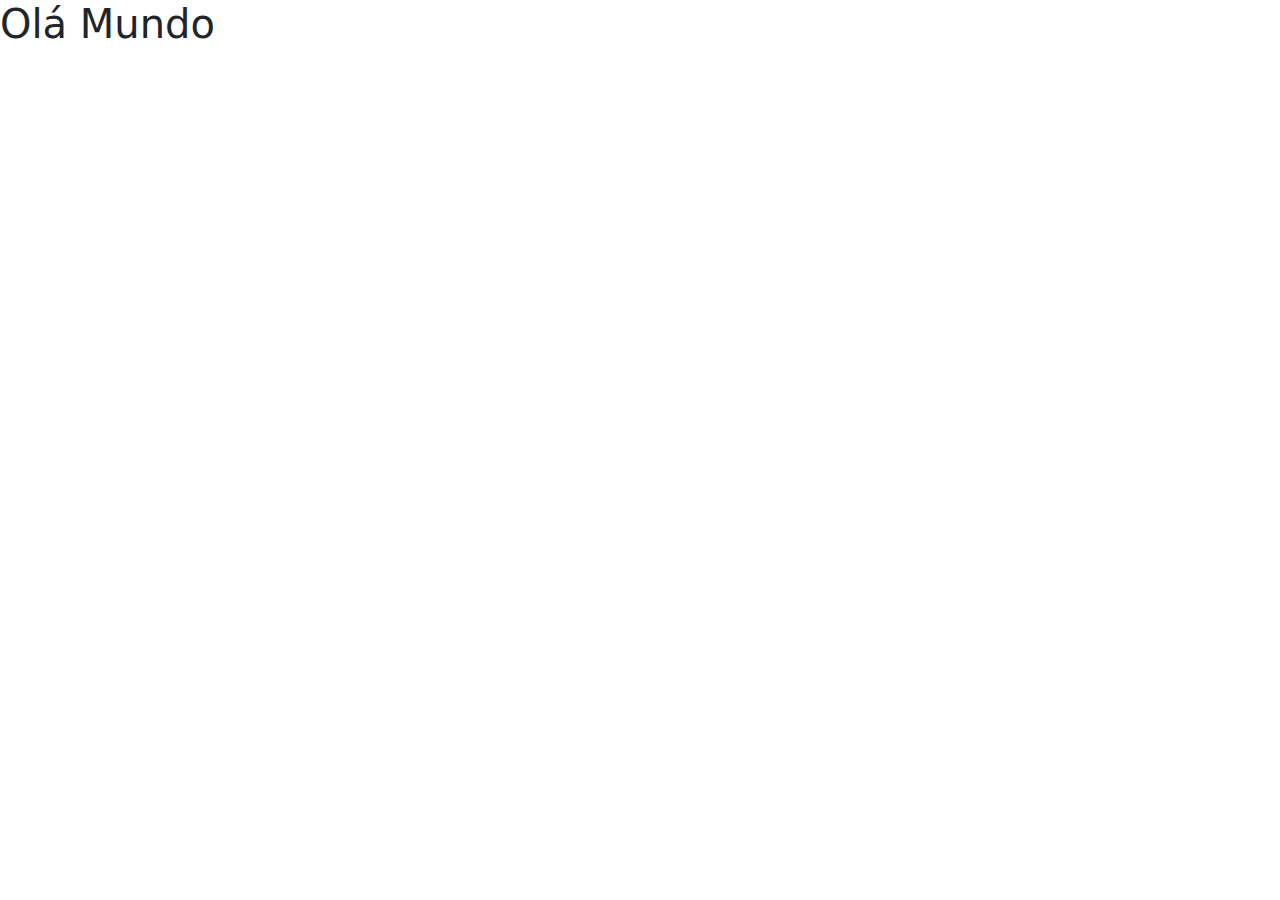
==== index.html @ 34362b95 "Bootstrap" ====
<!DOCTYPE html>
<html lang="pt-br">
<head>
    <meta charset="UTF-8">
    <meta name="viewport" content="width=device-width, initial-scale=1.0">
    <title>Projeto Filmes</title>

    <link href="https://cdn.jsdelivr.net/npm/bootstrap@5.3.3/dist/css/bootstrap.min.css" rel="stylesheet" integrity="sha384-QWTKZyjpPEjISv5WaRU9OFeRpok6YctnYmDr5pNlyT2bRjXh0JMhjY6hW+ALEwIH" crossorigin="anonymous">

</head>
<body>
    <h1>Olá Mundo</h1>
</body>
</html>
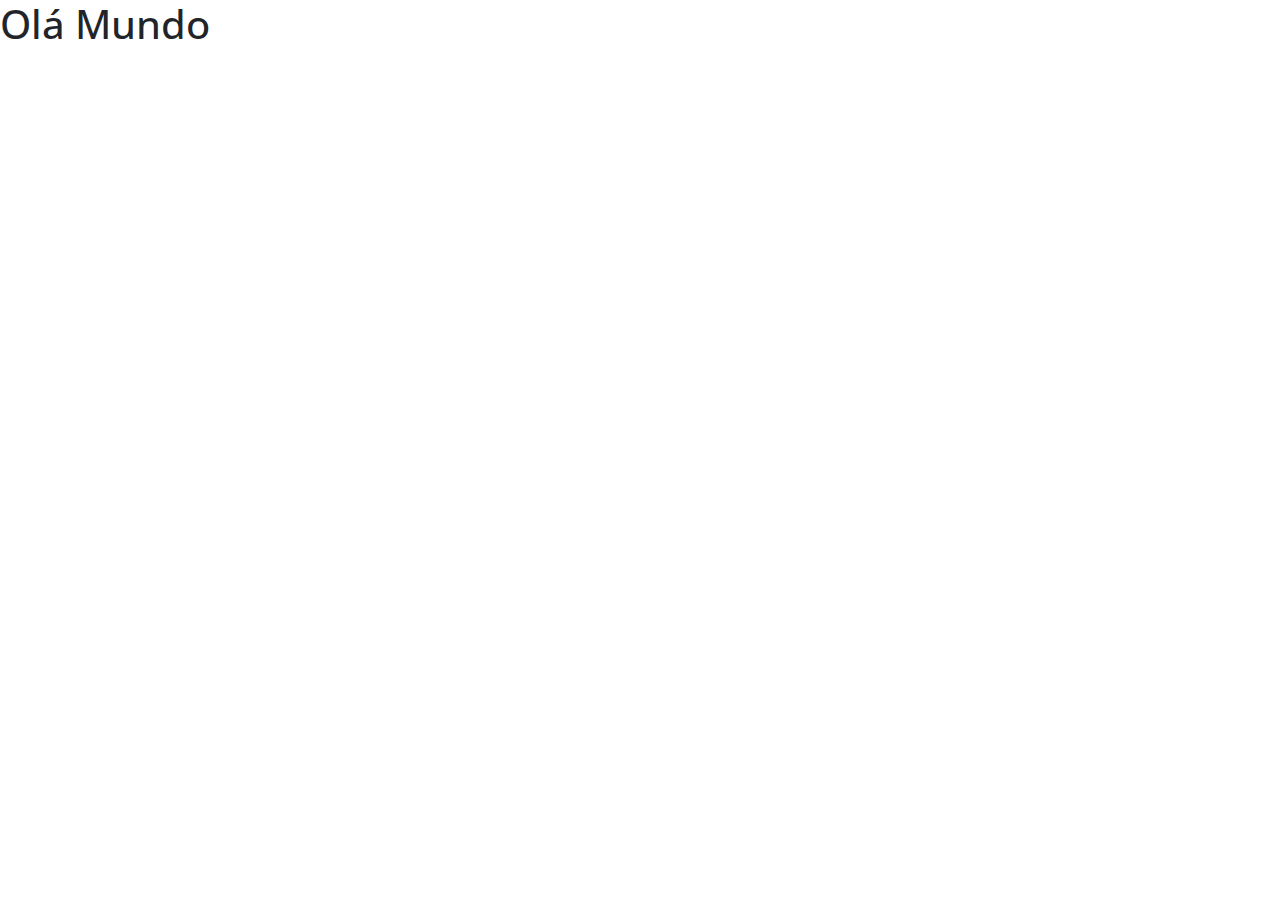
==== commit 35c035c3: "Google Fonts" ====
--- a/index.html
+++ b/index.html
@@ -6,7 +6,7 @@
     <title>Projeto Filmes</title>
 
     <link href="https://cdn.jsdelivr.net/npm/bootstrap@5.3.3/dist/css/bootstrap.min.css" rel="stylesheet" integrity="sha384-QWTKZyjpPEjISv5WaRU9OFeRpok6YctnYmDr5pNlyT2bRjXh0JMhjY6hW+ALEwIH" crossorigin="anonymous">
-
+    <link rel="stylesheet" href="css/styles.css">
 </head>
 <body>
     <h1>Olá Mundo</h1>
--- a/css/styles.css
+++ b/css/styles.css
@@ -0,0 +1,5 @@
+@import url('https://fonts.googleapis.com/css2?family=Open+Sans:ital,wdth,wght@0,75..100,300..800;1,75..100,300..800&display=swap');
+
+* {
+    font-family: 'Open Sans', sans-serif;
+}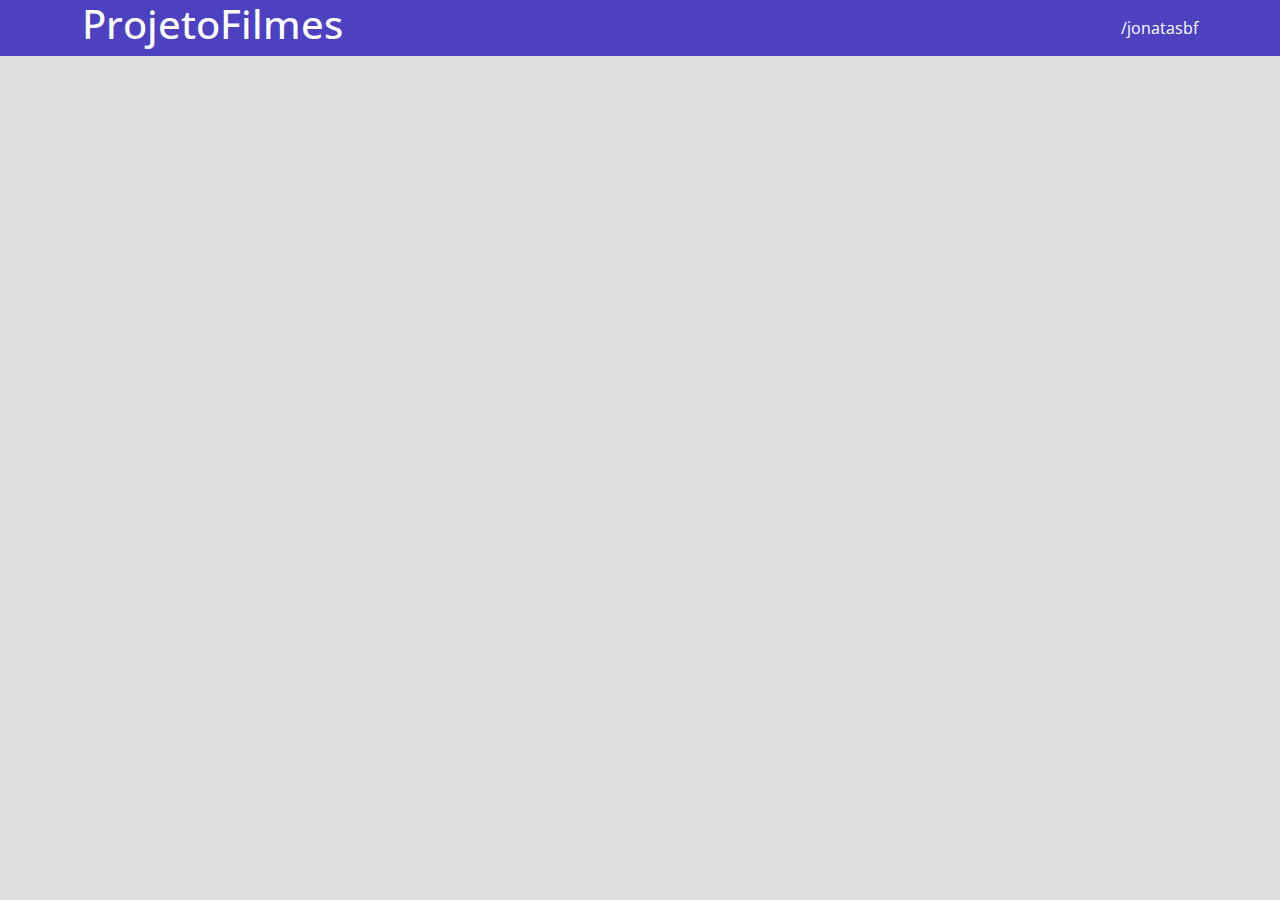
==== commit 8a1d38f6: "Barra superior PARTE 1" ====
--- a/index.html
+++ b/index.html
@@ -9,6 +9,11 @@
     <link rel="stylesheet" href="css/styles.css">
 </head>
 <body>
-    <h1>Olá Mundo</h1>
+    <header>
+        <nav class="container">
+            <h1>ProjetoFilmes</h1>
+            <a href="https://github.com/jonatasbf">/jonatasbf</a>
+        </nav>
+    </header>
 </body>
 </html>--- a/css/styles.css
+++ b/css/styles.css
@@ -1,5 +1,28 @@
 @import url('https://fonts.googleapis.com/css2?family=Open+Sans:ital,wdth,wght@0,75..100,300..800;1,75..100,300..800&display=swap');
 
 * {
+    box-sizing: border-box;
     font-family: 'Open Sans', sans-serif;
-}+}
+
+html, body {
+    background-color: #ddd;
+}
+
+header {
+    background-color: #4d41c0;
+    color: #ffffff
+}
+
+nav {
+    display: flex;
+    align-items: center;
+    justify-content: space-between;
+}
+
+
+a, a:hover {
+    color: unset;
+    text-decoration: none;
+}
+
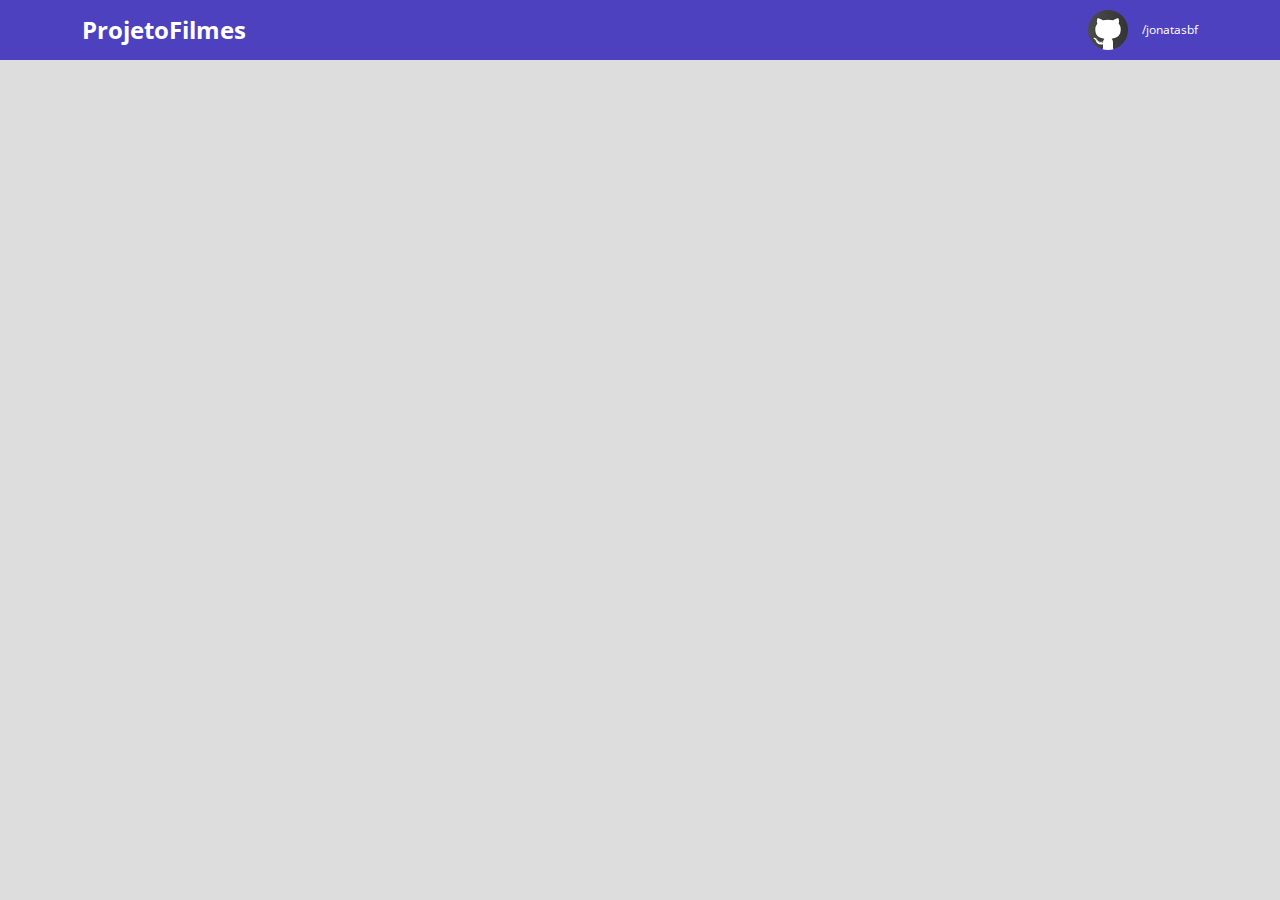
==== commit 32b12377: "Barra superior PARTE 2" ====
--- a/index.html
+++ b/index.html
@@ -1,19 +1,27 @@
 <!DOCTYPE html>
 <html lang="pt-br">
+
 <head>
     <meta charset="UTF-8">
     <meta name="viewport" content="width=device-width, initial-scale=1.0">
     <title>Projeto Filmes</title>
 
-    <link href="https://cdn.jsdelivr.net/npm/bootstrap@5.3.3/dist/css/bootstrap.min.css" rel="stylesheet" integrity="sha384-QWTKZyjpPEjISv5WaRU9OFeRpok6YctnYmDr5pNlyT2bRjXh0JMhjY6hW+ALEwIH" crossorigin="anonymous">
+    <link href="https://cdn.jsdelivr.net/npm/bootstrap@5.3.3/dist/css/bootstrap.min.css" rel="stylesheet"
+        integrity="sha384-QWTKZyjpPEjISv5WaRU9OFeRpok6YctnYmDr5pNlyT2bRjXh0JMhjY6hW+ALEwIH" crossorigin="anonymous">
     <link rel="stylesheet" href="css/styles.css">
 </head>
+
 <body>
     <header>
         <nav class="container">
             <h1>ProjetoFilmes</h1>
-            <a href="https://github.com/jonatasbf">/jonatasbf</a>
+            <div class="ProjetoFilmes-contact-container">
+                <img src="img/github.svg.svg" alt="Github">
+                <a href="https://github.com/jonatasbf">/jonatasbf</a>
+            </div>
+
         </nav>
     </header>
 </body>
+
 </html>--- a/css/styles.css
+++ b/css/styles.css
@@ -1,17 +1,30 @@
 @import url('https://fonts.googleapis.com/css2?family=Open+Sans:ital,wdth,wght@0,75..100,300..800;1,75..100,300..800&display=swap');
+
+:root {
+    --bg-gray: #ddd;
+    --color-primary: #4d41c0;
+    --wite: #fff;
+}
 
 * {
     box-sizing: border-box;
     font-family: 'Open Sans', sans-serif;
 }
 
+h1, h2, h3, h4, h5, h6 {
+    margin: 0
+}
+
 html, body {
-    background-color: #ddd;
+    background-color: var(--bg-gray);
 }
 
 header {
-    background-color: #4d41c0;
-    color: #ffffff
+    background-color: var(--color-primary);
+    color: var(--wite);
+    height: 60px;
+    display: flex;
+    align-items: center;
 }
 
 nav {
@@ -20,9 +33,27 @@
     justify-content: space-between;
 }
 
+nav h1 {
+    font-size: 24px;
+    font-weight: 700;
+}
+
+nav a {
+    font-size: 12px;
+    font-weight: 400;
+}
 
 a, a:hover {
     color: unset;
     text-decoration: none;
 }
 
+
+.ProjetoFilmes-contact-container {
+    display: flex;
+    align-items: center;
+}
+
+.ProjetoFilmes-contact-container img {
+    margin-right: 10px;
+}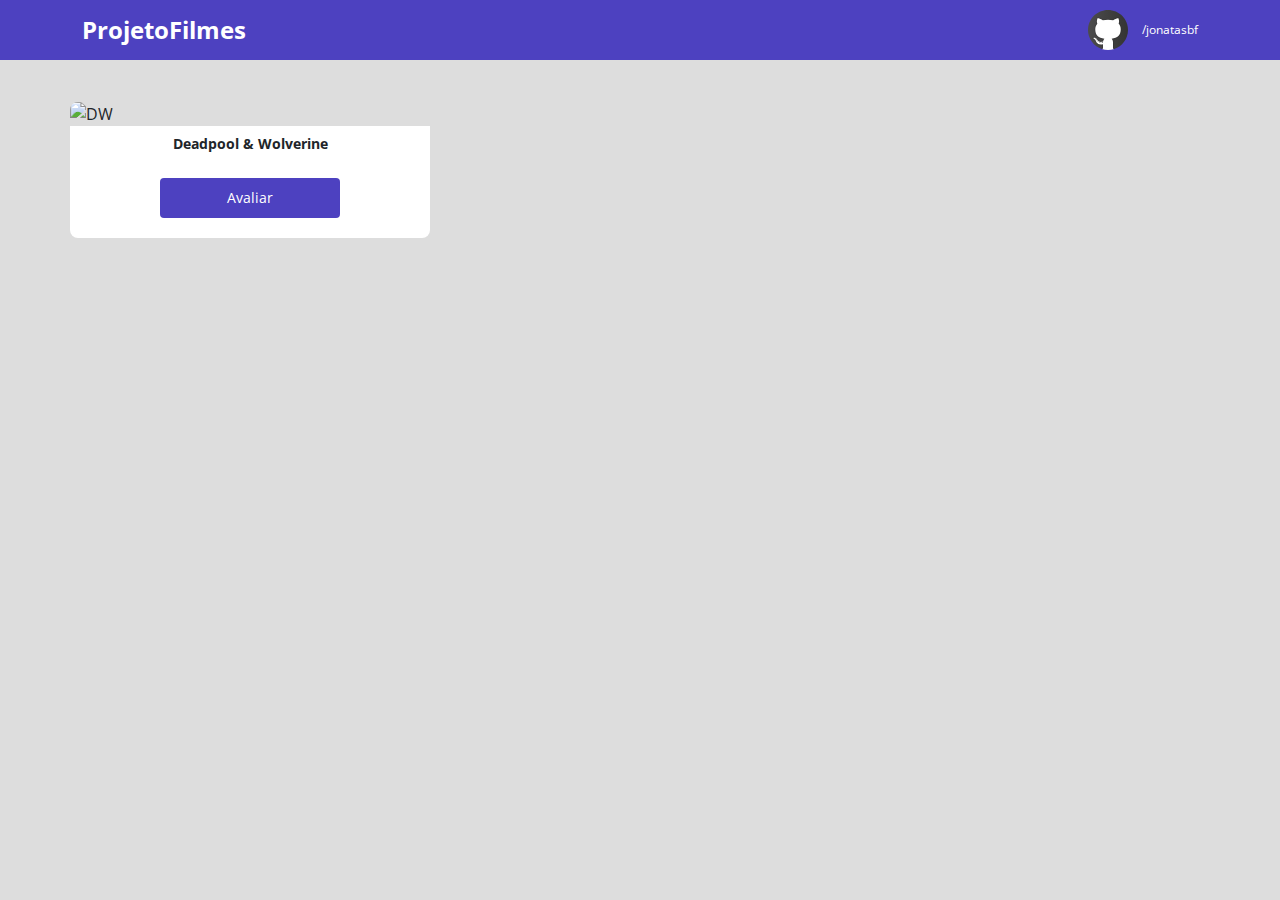
==== commit 6a87e9f7: "Card de filme" ====
--- a/index.html
+++ b/index.html
@@ -1,7 +1,7 @@
 <!DOCTYPE html>
 <html lang="pt-br">
 
-<head>
+ <head>
     <meta charset="UTF-8">
     <meta name="viewport" content="width=device-width, initial-scale=1.0">
     <title>Projeto Filmes</title>
@@ -9,9 +9,9 @@
     <link href="https://cdn.jsdelivr.net/npm/bootstrap@5.3.3/dist/css/bootstrap.min.css" rel="stylesheet"
         integrity="sha384-QWTKZyjpPEjISv5WaRU9OFeRpok6YctnYmDr5pNlyT2bRjXh0JMhjY6hW+ALEwIH" crossorigin="anonymous">
     <link rel="stylesheet" href="css/styles.css">
-</head>
+ </head>
 
-<body>
+  <body>
     <header>
         <nav class="container">
             <h1>ProjetoFilmes</h1>
@@ -22,6 +22,21 @@
 
         </nav>
     </header>
-</body>
 
+    <main>
+        <section id="ProjetoFilmes-card-list" class="container">
+
+            <div class="ProjetoFilme-card">
+                <img src="https://media.themoviedb.org/t/p/w533_and_h300_bestv2/yDHYTfA3R0jFYba16jBB1ef8oIt.jpg" alt="DW">
+                <div class="ProjetoFilme-card-description">
+                    <h3>Deadpool & Wolverine</h3>
+                    <a class="ProjetoFilme-btn" href="form.html">Avaliar</a>                    
+                </div>    
+            </div>
+
+        </section>
+
+    </main>
+
+  </body>
 </html>--- a/css/styles.css
+++ b/css/styles.css
@@ -4,6 +4,7 @@
     --bg-gray: #ddd;
     --color-primary: #4d41c0;
     --wite: #fff;
+    --text-gray: #4a4a4a;
 }
 
 * {
@@ -56,4 +57,46 @@
 
 .ProjetoFilmes-contact-container img {
     margin-right: 10px;
+}
+
+#ProjetoFilmes-card-list {
+    padding: 40px 0;
+}
+
+.ProjetoFilme-card {
+    width: 360px;    
+}
+
+.ProjetoFilme-card img {
+    width: 100%;
+    border-radius: 8px 8px 0 0;
+}
+
+.ProjetoFilme-card-description {
+    background-color: var(--wite);
+    display: flex;
+    flex-direction: column;
+    align-items: center;
+    padding: 10px 0 20px 0;
+    border-radius: 0 0 8px 8px;
+}
+
+.ProjetoFilme-card-description h3 {
+    margin-bottom: 25px;
+    font-size: 14px;
+    font-weight: 700;
+
+}
+
+.ProjetoFilme-btn, .ProjetoFilme-btn:hover {
+    width: 180px;
+    height: 40px;
+    background-color: var(--color-primary);
+    color: var(--wite);
+    font-size: 14px;
+    font-weight: 700px;
+    display: flex;
+    align-items: center;
+    justify-content: center;
+    border-radius: 4px;
 }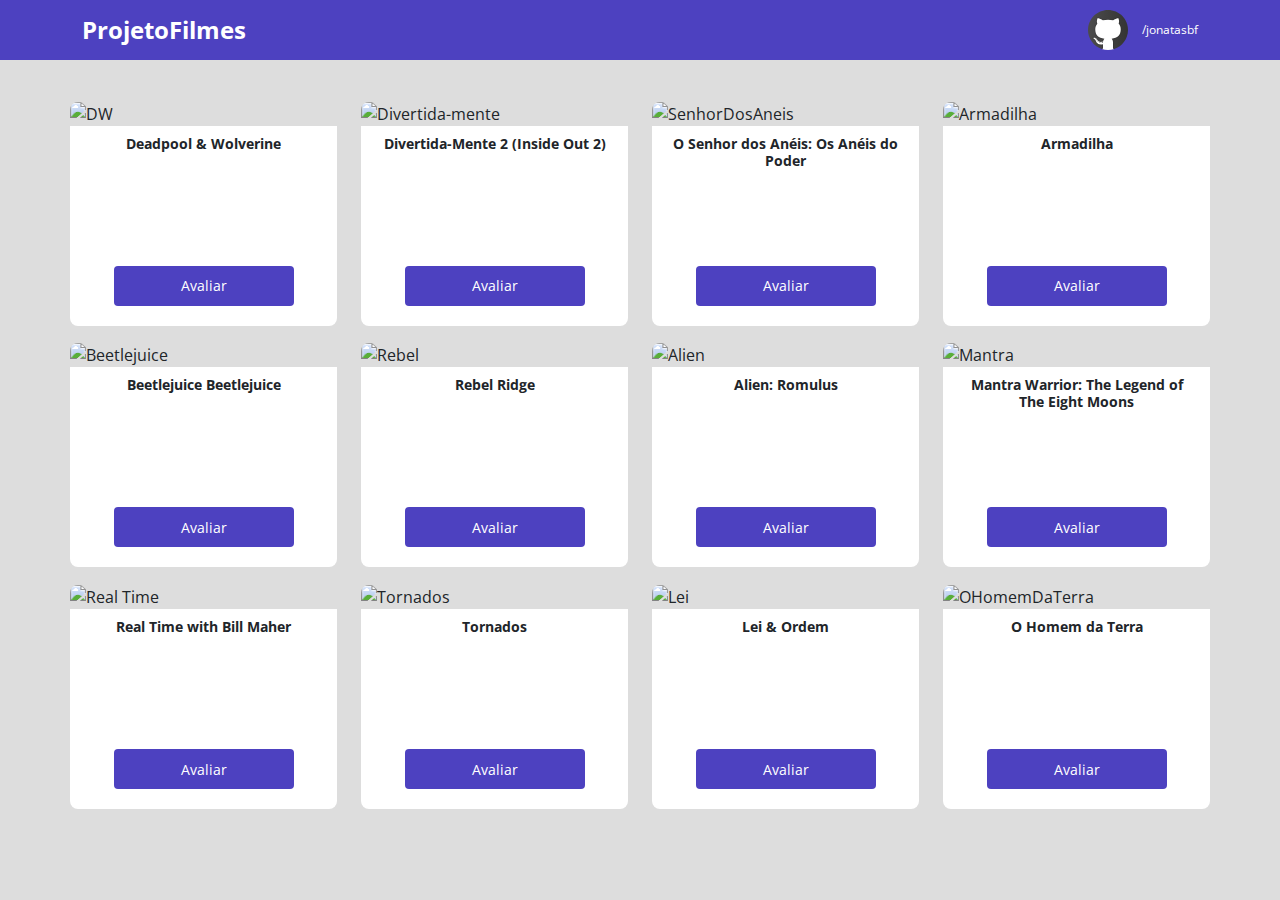
==== commit 2939db74: "Listagem de Cards" ====
--- a/index.html
+++ b/index.html
@@ -17,7 +17,7 @@
             <h1>ProjetoFilmes</h1>
             <div class="ProjetoFilmes-contact-container">
                 <img src="img/github.svg.svg" alt="Github">
-                <a href="https://github.com/jonatasbf">/jonatasbf</a>
+                <a href="https://github.com/jonatasbf/ProjetoFilmes">/jonatasbf</a>
             </div>
 
         </nav>
@@ -26,12 +26,122 @@
     <main>
         <section id="ProjetoFilmes-card-list" class="container">
 
-            <div class="ProjetoFilme-card">
-                <img src="https://media.themoviedb.org/t/p/w533_and_h300_bestv2/yDHYTfA3R0jFYba16jBB1ef8oIt.jpg" alt="DW">
-                <div class="ProjetoFilme-card-description">
-                    <h3>Deadpool & Wolverine</h3>
-                    <a class="ProjetoFilme-btn" href="form.html">Avaliar</a>                    
-                </div>    
+            <div class="row">
+
+                <div class="col-sm-6 col-lg-4 col-xl-3 mb-3">
+                    <div class="ProjetoFilme-card">
+                        <img src="https://media.themoviedb.org/t/p/w533_and_h300_bestv2/yDHYTfA3R0jFYba16jBB1ef8oIt.jpg" alt="DW">
+                        <div class="ProjetoFilme-card-description">
+                            <h3>Deadpool & Wolverine</h3>
+                            <a class="ProjetoFilme-btn" href="form.html">Avaliar</a>                    
+                        </div>    
+                    </div>
+                </div>
+
+                <div class="col-sm-6 col-lg-4 col-xl-3 mb-3">
+
+                    <div class="ProjetoFilme-card">
+                        <img src="https://media.themoviedb.org/t/p/w533_and_h300_bestv2/stKGOm8UyhuLPR9sZLjs5AkmncA.jpg" alt="Divertida-mente">
+                        <div class="ProjetoFilme-card-description">
+                            <h3>Divertida-Mente 2 (Inside Out 2)</h3>
+                            <a class="ProjetoFilme-btn" href="form.html">Avaliar</a>                    
+                        </div>    
+                    </div>
+                </div>
+
+                <div class="col-sm-6 col-lg-4 col-xl-3 mb-3">
+                    <div class="ProjetoFilme-card">
+                        <img src="https://media.themoviedb.org/t/p/w533_and_h300_bestv2/NNC08YmJFFlLi1prBkK8quk3dp.jpg" alt="SenhorDosAneis">
+                        <div class="ProjetoFilme-card-description">
+                            <h3>O Senhor dos Anéis: Os Anéis do Poder </h3>
+                            <a class="ProjetoFilme-btn" href="form.html">Avaliar</a>                    
+                        </div>    
+                    </div>
+                </div>
+
+                <div class="col-sm-6 col-lg-4 col-xl-3 mb-3">
+                    <div class="ProjetoFilme-card">
+                        <img src="https://cinemaeafins.com.br/wp-content/uploads/2024/07/trilha-sonora-de-armadilha-2024.webp" alt="Armadilha">
+                        <div class="ProjetoFilme-card-description">
+                            <h3>Armadilha</h3>
+                            <a class="ProjetoFilme-btn" href="form.html">Avaliar</a>                    
+                        </div>    
+                    </div>
+                </div>
+
+                <div class="col-sm-6 col-lg-4 col-xl-3 mb-3">
+                    <div class="ProjetoFilme-card">
+                        <img src="https://media.themoviedb.org/t/p/w220_and_h330_face/9iUSUZj9vaUPZjyCkgaHiemWCOI.jpg" alt="Beetlejuice">
+                        <div class="ProjetoFilme-card-description">
+                            <h3>Beetlejuice Beetlejuice</h3>
+                            <a class="ProjetoFilme-btn" href="form.html">Avaliar</a>                    
+                        </div>    
+                    </div>
+                </div>
+                <div class="col-sm-6 col-lg-4 col-xl-3 mb-3">
+                    <div class="ProjetoFilme-card">
+                        <img src="https://www.themoviedb.org/t/p/w600_and_h900_bestv2/xEt2GSz9z5rSVpIHMiGdtf0czyf.jpg" alt="Rebel">
+                        <div class="ProjetoFilme-card-description">
+                            <h3>Rebel Ridge</h3>
+                            <a class="ProjetoFilme-btn" href="form.html">Avaliar</a>                    
+                        </div>    
+                    </div>
+                </div>
+                <div class="col-sm-6 col-lg-4 col-xl-3 mb-3">
+                    <div class="ProjetoFilme-card">
+                        <img src="https://media.themoviedb.org/t/p/w220_and_h330_face/6rr7r6cMWMYlgJFBGyPkSHEBDkk.jpg" alt="Alien">
+                        <div class="ProjetoFilme-card-description">
+                            <h3>Alien: Romulus</h3>
+                            <a class="ProjetoFilme-btn" href="form.html">Avaliar</a>                    
+                        </div>    
+                    </div>
+                </div>
+                <div class="col-sm-6 col-lg-4 col-xl-3 mb-3">
+                    <div class="ProjetoFilme-card">
+                        <img src="https://media.themoviedb.org/t/p/w220_and_h330_face/1NJHvzcoUXA6GGvlgr0usZhIPKK.jpg" alt="Mantra">
+                        <div class="ProjetoFilme-card-description">
+                            <h3>Mantra Warrior: The Legend of The Eight Moons </h3>
+                            <a class="ProjetoFilme-btn" href="form.html">Avaliar</a>                    
+                        </div>    
+                    </div>
+                </div>
+                <div class="col-sm-6 col-lg-4 col-xl-3 mb-3">
+                    <div class="ProjetoFilme-card">
+                        <img src="https://media.themoviedb.org/t/p/w220_and_h330_face/pbpoLLp4kvnYVfnEGiEhagpJuVZ.jpg" alt="Real Time">
+                        <div class="ProjetoFilme-card-description">
+                            <h3>Real Time with Bill Maher</h3>
+                            <a class="ProjetoFilme-btn" href="form.html">Avaliar</a>                    
+                        </div>    
+                    </div>
+                </div>
+                <div class="col-sm-6 col-lg-4 col-xl-3 mb-3">
+                    <div class="ProjetoFilme-card">
+                        <img src="https://media.themoviedb.org/t/p/w220_and_h330_face/6RpWnpEL8sXnZgzhEmnT2SLhHL7.jpg" alt="Tornados">
+                        <div class="ProjetoFilme-card-description">
+                            <h3>Tornados</h3>
+                            <a class="ProjetoFilme-btn" href="form.html">Avaliar</a>                    
+                        </div>    
+                    </div>
+                </div>
+                <div class="col-sm-6 col-lg-4 col-xl-3 mb-3">
+                    <div class="ProjetoFilme-card">
+                        <img src="https://media.themoviedb.org/t/p/w220_and_h330_face/1Opw4Qfiza2Uk5ENZgLWVmQyzoL.jpg" alt="Lei">
+                        <div class="ProjetoFilme-card-description">
+                            <h3>Lei & Ordem</h3>
+                            <a class="ProjetoFilme-btn" href="form.html">Avaliar</a>                    
+                        </div>    
+                    </div>
+                </div>
+                <div class="col-sm-6 col-lg-4 col-xl-3 mb-3">
+                    <div class="ProjetoFilme-card">
+                        <img src="https://media.themoviedb.org/t/p/w220_and_h330_face/10Zu585Eopx3tchb2DnLgjRcteh.jpg" alt="OHomemDaTerra">
+                        <div class="ProjetoFilme-card-description">
+                            <h3>O Homem da Terra</h3>
+                            <a class="ProjetoFilme-btn" href="form.html">Avaliar</a>                    
+                        </div>    
+                    </div>
+                </div>
+                                    
             </div>
 
         </section>
--- a/css/styles.css
+++ b/css/styles.css
@@ -64,12 +64,14 @@
 }
 
 .ProjetoFilme-card {
-    width: 360px;    
+    width: 100%; 
+       
 }
 
 .ProjetoFilme-card img {
     width: 100%;
     border-radius: 8px 8px 0 0;
+    max-height: 200px;
 }
 
 .ProjetoFilme-card-description {
@@ -77,14 +79,18 @@
     display: flex;
     flex-direction: column;
     align-items: center;
-    padding: 10px 0 20px 0;
+    justify-content: space-between;
+    padding: 10px 20px 20px 20px;
     border-radius: 0 0 8px 8px;
+    min-height: 200px;
+        
 }
 
 .ProjetoFilme-card-description h3 {
     margin-bottom: 25px;
     font-size: 14px;
     font-weight: 700;
+    text-align: center;
 
 }
 
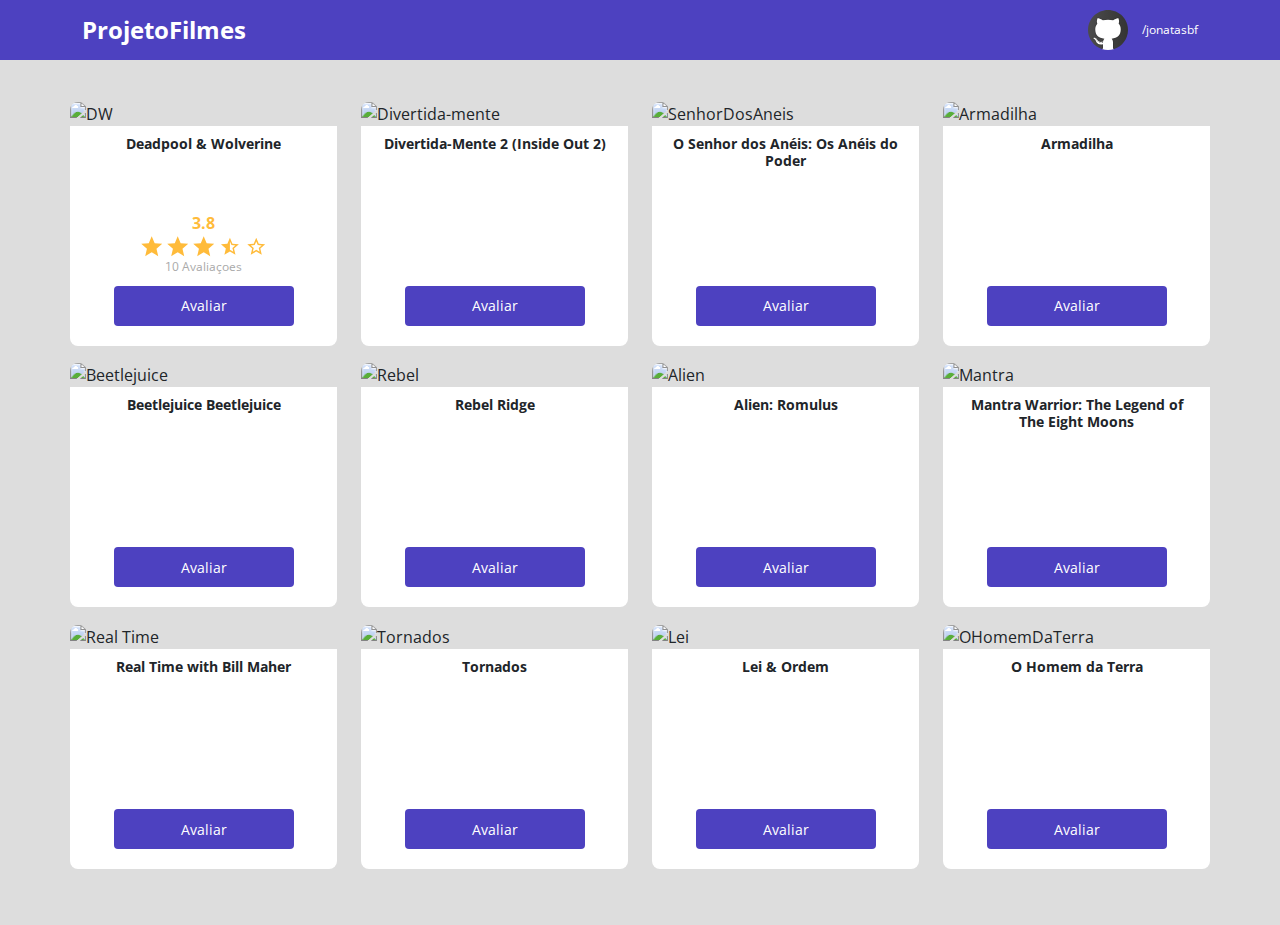
==== commit 9057d0a7: "Avaliação com estrelas" ====
--- a/index.html
+++ b/index.html
@@ -33,7 +33,21 @@
                         <img src="https://media.themoviedb.org/t/p/w533_and_h300_bestv2/yDHYTfA3R0jFYba16jBB1ef8oIt.jpg" alt="DW">
                         <div class="ProjetoFilme-card-description">
                             <h3>Deadpool & Wolverine</h3>
-                            <a class="ProjetoFilme-btn" href="form.html">Avaliar</a>                    
+
+                            <div class="ProjetoFilme-card-description-bottom">
+                                <h4>3.8</h4>
+                                <div>
+                                    <img src="img/star-full.svg" alt="Star">
+                                    <img src="img/star-full.svg" alt="Star">
+                                    <img src="img/star-full.svg" alt="Star">
+                                    <img src="img/star-half.svg" alt="Star">
+                                    <img src="img/star-empty.svg" alt="Star">
+                                </div>
+                                <p>10 Avaliaçoes</p>
+                                <a class="ProjetoFilme-btn" href="form.html">Avaliar</a> 
+                            </div>
+
+                   
                         </div>    
                     </div>
                 </div>
--- a/css/styles.css
+++ b/css/styles.css
@@ -5,6 +5,8 @@
     --color-primary: #4d41c0;
     --wite: #fff;
     --text-gray: #4a4a4a;
+    --text-light-gray: #aaa;
+    --star-yellow: #FFBB3A;
 }
 
 * {
@@ -82,7 +84,7 @@
     justify-content: space-between;
     padding: 10px 20px 20px 20px;
     border-radius: 0 0 8px 8px;
-    min-height: 200px;
+    height: 220px;
         
 }
 
@@ -93,6 +95,33 @@
     text-align: center;
 
 }
+
+.ProjetoFilme-card-description-bottom {
+    display: flex;
+    flex-direction: column;
+    align-items: center;
+}
+
+.ProjetoFilme-card-description-bottom h4 {
+    font-size: 16px;
+    font-weight: 700;
+    color: var(--star-yellow);
+
+}
+
+.ProjetoFilme-card-description-bottom img {
+
+    width: 22px;
+
+}
+
+.ProjetoFilme-card-description-bottom p {
+    font-size: 12px;
+    font-weight: 400;
+    color: var(--text-light-gray);
+    margin-bottom: 10px;
+}
+
 
 .ProjetoFilme-btn, .ProjetoFilme-btn:hover {
     width: 180px;
@@ -105,4 +134,46 @@
     align-items: center;
     justify-content: center;
     border-radius: 4px;
+    border: 0;
+}
+
+.projetofilme-form-container {
+    padding: 40px 0;
+    max-width: 480px;
+}
+
+.ProjetoFilme-form-description {
+    background-color: var(--wite);
+    padding: 20px;
+    display: flex;
+    flex-direction: column;
+    align-items: center;
+    border-radius: 0 0 8px 8px;
+}
+
+.ProjetoFilme-form {
+    width: 100%;
+}
+
+.ProjetoFilme-form-btn-container {
+    height: 100px;
+    display: flex;
+    flex-direction: column;
+    align-items: center;
+    justify-content: space-between;
+}
+
+.ProjetoFilme-form-group {
+    margin-bottom: 20px;
+}
+
+.ProjetoFilme-form-group label {
+    font-size: 12px;
+    color: var(--text-light-gray);
+}
+
+.ProjetoFilme-form-description h3 {
+    font-size: 13px;
+    font-weight: 700;
+    margin-bottom: 20px;
 }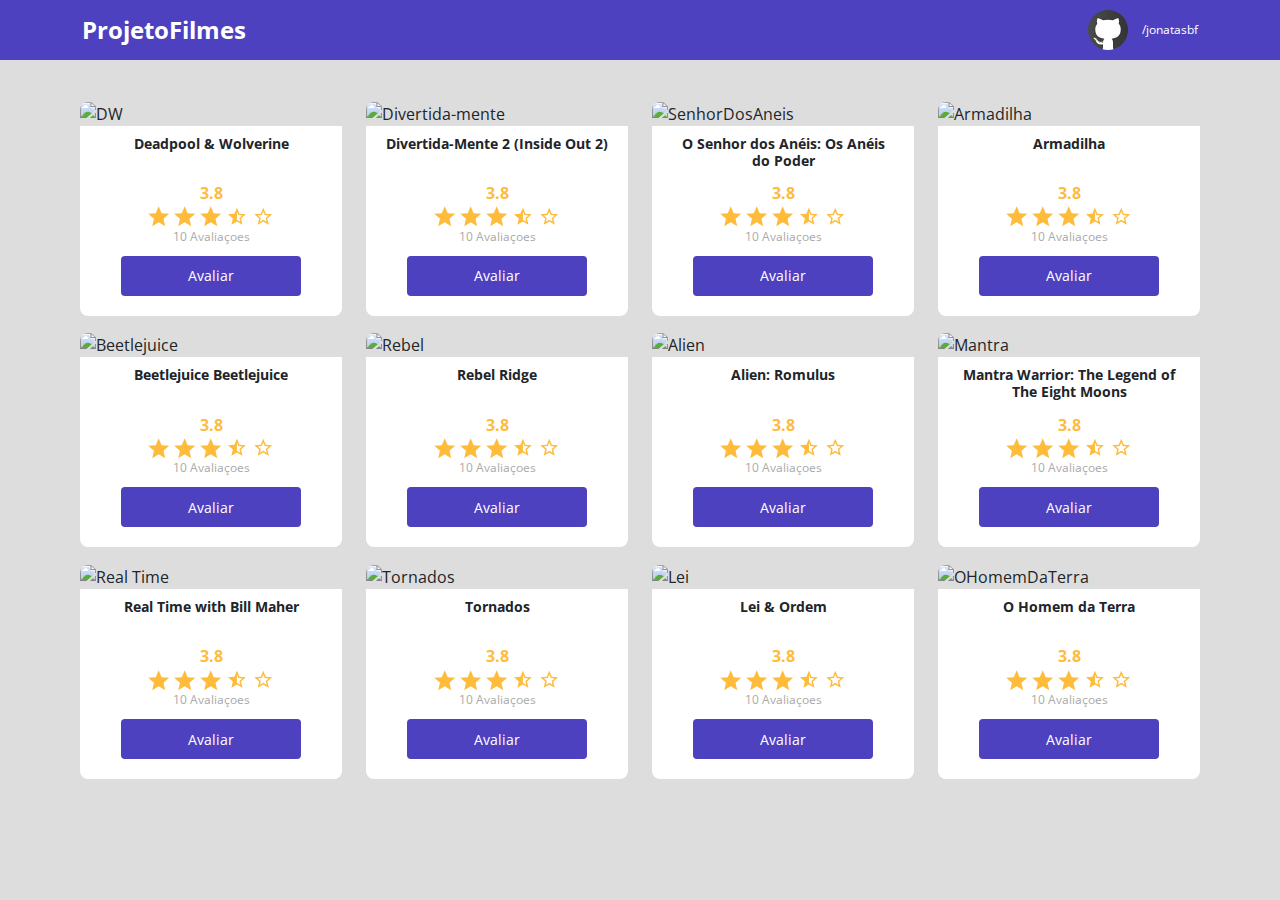
==== commit cf716860: "Polimento da listagem" ====
--- a/index.html
+++ b/index.html
@@ -58,7 +58,19 @@
                         <img src="https://media.themoviedb.org/t/p/w533_and_h300_bestv2/stKGOm8UyhuLPR9sZLjs5AkmncA.jpg" alt="Divertida-mente">
                         <div class="ProjetoFilme-card-description">
                             <h3>Divertida-Mente 2 (Inside Out 2)</h3>
-                            <a class="ProjetoFilme-btn" href="form.html">Avaliar</a>                    
+
+                            <div class="ProjetoFilme-card-description-bottom">
+                                <h4>3.8</h4>
+                                <div>
+                                    <img src="img/star-full.svg" alt="Star">
+                                    <img src="img/star-full.svg" alt="Star">
+                                    <img src="img/star-full.svg" alt="Star">
+                                    <img src="img/star-half.svg" alt="Star">
+                                    <img src="img/star-empty.svg" alt="Star">
+                                </div>
+                                <p>10 Avaliaçoes</p>
+                                <a class="ProjetoFilme-btn" href="form.html">Avaliar</a> 
+                            </div>                    
                         </div>    
                     </div>
                 </div>
@@ -68,7 +80,19 @@
                         <img src="https://media.themoviedb.org/t/p/w533_and_h300_bestv2/NNC08YmJFFlLi1prBkK8quk3dp.jpg" alt="SenhorDosAneis">
                         <div class="ProjetoFilme-card-description">
                             <h3>O Senhor dos Anéis: Os Anéis do Poder </h3>
-                            <a class="ProjetoFilme-btn" href="form.html">Avaliar</a>                    
+
+                            <div class="ProjetoFilme-card-description-bottom">
+                                <h4>3.8</h4>
+                                <div>
+                                    <img src="img/star-full.svg" alt="Star">
+                                    <img src="img/star-full.svg" alt="Star">
+                                    <img src="img/star-full.svg" alt="Star">
+                                    <img src="img/star-half.svg" alt="Star">
+                                    <img src="img/star-empty.svg" alt="Star">
+                                </div>
+                                <p>10 Avaliaçoes</p>
+                                <a class="ProjetoFilme-btn" href="form.html">Avaliar</a> 
+                            </div>                   
                         </div>    
                     </div>
                 </div>
@@ -78,7 +102,19 @@
                         <img src="https://cinemaeafins.com.br/wp-content/uploads/2024/07/trilha-sonora-de-armadilha-2024.webp" alt="Armadilha">
                         <div class="ProjetoFilme-card-description">
                             <h3>Armadilha</h3>
-                            <a class="ProjetoFilme-btn" href="form.html">Avaliar</a>                    
+
+                            <div class="ProjetoFilme-card-description-bottom">
+                                <h4>3.8</h4>
+                                <div>
+                                    <img src="img/star-full.svg" alt="Star">
+                                    <img src="img/star-full.svg" alt="Star">
+                                    <img src="img/star-full.svg" alt="Star">
+                                    <img src="img/star-half.svg" alt="Star">
+                                    <img src="img/star-empty.svg" alt="Star">
+                                </div>
+                                <p>10 Avaliaçoes</p>
+                                <a class="ProjetoFilme-btn" href="form.html">Avaliar</a> 
+                            </div>                   
                         </div>    
                     </div>
                 </div>
@@ -88,7 +124,19 @@
                         <img src="https://media.themoviedb.org/t/p/w220_and_h330_face/9iUSUZj9vaUPZjyCkgaHiemWCOI.jpg" alt="Beetlejuice">
                         <div class="ProjetoFilme-card-description">
                             <h3>Beetlejuice Beetlejuice</h3>
-                            <a class="ProjetoFilme-btn" href="form.html">Avaliar</a>                    
+
+                            <div class="ProjetoFilme-card-description-bottom">
+                                <h4>3.8</h4>
+                                <div>
+                                    <img src="img/star-full.svg" alt="Star">
+                                    <img src="img/star-full.svg" alt="Star">
+                                    <img src="img/star-full.svg" alt="Star">
+                                    <img src="img/star-half.svg" alt="Star">
+                                    <img src="img/star-empty.svg" alt="Star">
+                                </div>
+                                <p>10 Avaliaçoes</p>
+                                <a class="ProjetoFilme-btn" href="form.html">Avaliar</a> 
+                            </div>                    
                         </div>    
                     </div>
                 </div>
@@ -97,7 +145,19 @@
                         <img src="https://www.themoviedb.org/t/p/w600_and_h900_bestv2/xEt2GSz9z5rSVpIHMiGdtf0czyf.jpg" alt="Rebel">
                         <div class="ProjetoFilme-card-description">
                             <h3>Rebel Ridge</h3>
-                            <a class="ProjetoFilme-btn" href="form.html">Avaliar</a>                    
+
+                            <div class="ProjetoFilme-card-description-bottom">
+                                <h4>3.8</h4>
+                                <div>
+                                    <img src="img/star-full.svg" alt="Star">
+                                    <img src="img/star-full.svg" alt="Star">
+                                    <img src="img/star-full.svg" alt="Star">
+                                    <img src="img/star-half.svg" alt="Star">
+                                    <img src="img/star-empty.svg" alt="Star">
+                                </div>
+                                <p>10 Avaliaçoes</p>
+                                <a class="ProjetoFilme-btn" href="form.html">Avaliar</a> 
+                            </div>                   
                         </div>    
                     </div>
                 </div>
@@ -106,7 +166,19 @@
                         <img src="https://media.themoviedb.org/t/p/w220_and_h330_face/6rr7r6cMWMYlgJFBGyPkSHEBDkk.jpg" alt="Alien">
                         <div class="ProjetoFilme-card-description">
                             <h3>Alien: Romulus</h3>
-                            <a class="ProjetoFilme-btn" href="form.html">Avaliar</a>                    
+
+                            <div class="ProjetoFilme-card-description-bottom">
+                                <h4>3.8</h4>
+                                <div>
+                                    <img src="img/star-full.svg" alt="Star">
+                                    <img src="img/star-full.svg" alt="Star">
+                                    <img src="img/star-full.svg" alt="Star">
+                                    <img src="img/star-half.svg" alt="Star">
+                                    <img src="img/star-empty.svg" alt="Star">
+                                </div>
+                                <p>10 Avaliaçoes</p>
+                                <a class="ProjetoFilme-btn" href="form.html">Avaliar</a> 
+                            </div>                   
                         </div>    
                     </div>
                 </div>
@@ -115,7 +187,19 @@
                         <img src="https://media.themoviedb.org/t/p/w220_and_h330_face/1NJHvzcoUXA6GGvlgr0usZhIPKK.jpg" alt="Mantra">
                         <div class="ProjetoFilme-card-description">
                             <h3>Mantra Warrior: The Legend of The Eight Moons </h3>
-                            <a class="ProjetoFilme-btn" href="form.html">Avaliar</a>                    
+
+                            <div class="ProjetoFilme-card-description-bottom">
+                                <h4>3.8</h4>
+                                <div>
+                                    <img src="img/star-full.svg" alt="Star">
+                                    <img src="img/star-full.svg" alt="Star">
+                                    <img src="img/star-full.svg" alt="Star">
+                                    <img src="img/star-half.svg" alt="Star">
+                                    <img src="img/star-empty.svg" alt="Star">
+                                </div>
+                                <p>10 Avaliaçoes</p>
+                                <a class="ProjetoFilme-btn" href="form.html">Avaliar</a> 
+                            </div>                  
                         </div>    
                     </div>
                 </div>
@@ -124,7 +208,19 @@
                         <img src="https://media.themoviedb.org/t/p/w220_and_h330_face/pbpoLLp4kvnYVfnEGiEhagpJuVZ.jpg" alt="Real Time">
                         <div class="ProjetoFilme-card-description">
                             <h3>Real Time with Bill Maher</h3>
-                            <a class="ProjetoFilme-btn" href="form.html">Avaliar</a>                    
+
+                            <div class="ProjetoFilme-card-description-bottom">
+                                <h4>3.8</h4>
+                                <div>
+                                    <img src="img/star-full.svg" alt="Star">
+                                    <img src="img/star-full.svg" alt="Star">
+                                    <img src="img/star-full.svg" alt="Star">
+                                    <img src="img/star-half.svg" alt="Star">
+                                    <img src="img/star-empty.svg" alt="Star">
+                                </div>
+                                <p>10 Avaliaçoes</p>
+                                <a class="ProjetoFilme-btn" href="form.html">Avaliar</a> 
+                            </div>                   
                         </div>    
                     </div>
                 </div>
@@ -133,7 +229,19 @@
                         <img src="https://media.themoviedb.org/t/p/w220_and_h330_face/6RpWnpEL8sXnZgzhEmnT2SLhHL7.jpg" alt="Tornados">
                         <div class="ProjetoFilme-card-description">
                             <h3>Tornados</h3>
-                            <a class="ProjetoFilme-btn" href="form.html">Avaliar</a>                    
+
+                            <div class="ProjetoFilme-card-description-bottom">
+                                <h4>3.8</h4>
+                                <div>
+                                    <img src="img/star-full.svg" alt="Star">
+                                    <img src="img/star-full.svg" alt="Star">
+                                    <img src="img/star-full.svg" alt="Star">
+                                    <img src="img/star-half.svg" alt="Star">
+                                    <img src="img/star-empty.svg" alt="Star">
+                                </div>
+                                <p>10 Avaliaçoes</p>
+                                <a class="ProjetoFilme-btn" href="form.html">Avaliar</a> 
+                            </div>                    
                         </div>    
                     </div>
                 </div>
@@ -142,7 +250,19 @@
                         <img src="https://media.themoviedb.org/t/p/w220_and_h330_face/1Opw4Qfiza2Uk5ENZgLWVmQyzoL.jpg" alt="Lei">
                         <div class="ProjetoFilme-card-description">
                             <h3>Lei & Ordem</h3>
-                            <a class="ProjetoFilme-btn" href="form.html">Avaliar</a>                    
+
+                            <div class="ProjetoFilme-card-description-bottom">
+                                <h4>3.8</h4>
+                                <div>
+                                    <img src="img/star-full.svg" alt="Star">
+                                    <img src="img/star-full.svg" alt="Star">
+                                    <img src="img/star-full.svg" alt="Star">
+                                    <img src="img/star-half.svg" alt="Star">
+                                    <img src="img/star-empty.svg" alt="Star">
+                                </div>
+                                <p>10 Avaliaçoes</p>
+                                <a class="ProjetoFilme-btn" href="form.html">Avaliar</a> 
+                            </div>                    
                         </div>    
                     </div>
                 </div>
@@ -151,7 +271,19 @@
                         <img src="https://media.themoviedb.org/t/p/w220_and_h330_face/10Zu585Eopx3tchb2DnLgjRcteh.jpg" alt="OHomemDaTerra">
                         <div class="ProjetoFilme-card-description">
                             <h3>O Homem da Terra</h3>
-                            <a class="ProjetoFilme-btn" href="form.html">Avaliar</a>                    
+
+                            <div class="ProjetoFilme-card-description-bottom">
+                                <h4>3.8</h4>
+                                <div>
+                                    <img src="img/star-full.svg" alt="Star">
+                                    <img src="img/star-full.svg" alt="Star">
+                                    <img src="img/star-full.svg" alt="Star">
+                                    <img src="img/star-half.svg" alt="Star">
+                                    <img src="img/star-empty.svg" alt="Star">
+                                </div>
+                                <p>10 Avaliaçoes</p>
+                                <a class="ProjetoFilme-btn" href="form.html">Avaliar</a> 
+                            </div>                   
                         </div>    
                     </div>
                 </div>
--- a/css/styles.css
+++ b/css/styles.css
@@ -62,7 +62,7 @@
 }
 
 #ProjetoFilmes-card-list {
-    padding: 40px 0;
+    padding: 40px 10px;
 }
 
 .ProjetoFilme-card {
@@ -84,12 +84,12 @@
     justify-content: space-between;
     padding: 10px 20px 20px 20px;
     border-radius: 0 0 8px 8px;
-    height: 220px;
+    height: 190px;
         
 }
 
 .ProjetoFilme-card-description h3 {
-    margin-bottom: 25px;
+    margin-bottom: 10px;
     font-size: 14px;
     font-weight: 700;
     text-align: center;
